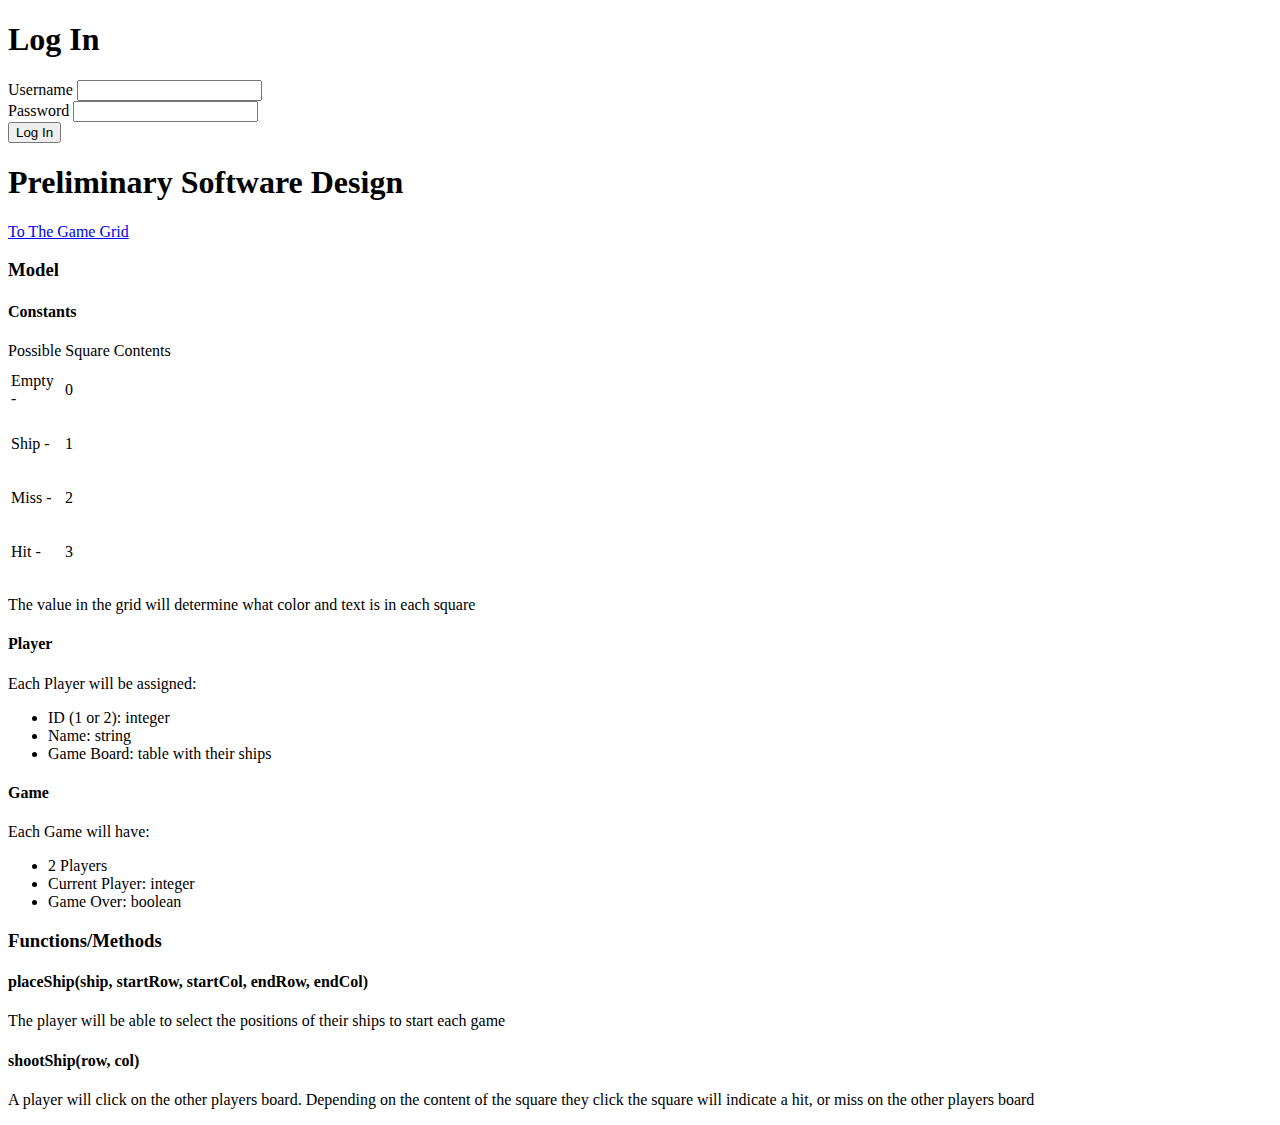
==== index.html @ a253e87c "initial commit" ====
<!DOCTYPE html>
<html lang="en">
  <head>
    <meta charset="UTF-8" />
    <meta name="viewport" content="width=device-width, initial-scale=1.0" />
    <script type="text/javascript" src="view.js"></script>
    <link rel="stylesheet" type="text/css" href="styles.css" />

    <title>BattleShip Home</title>
  </head>
  <body>
    <div>
      <h1>Log In</h1>
      <div>
        <label for="username">Username</label>
        <input id="username" type="text" />
      </div>
      <div>
        <label for="password">Password</label>
        <input id="password" type="password" />
      </div>
      <button onclick="postUsername()">Log In</button>
      <p id="error"></p>
    </div>
    <h1>Preliminary Software Design</h1>
    <a href="./grid.html">To The Game Grid</a>
    <h3>Model</h3>
    <h4>Constants</h4>
    <table>
      <thead>
        <tr>
          Possible Square Contents
        </tr>
      </thead>
      <tbody>
        <tr>
          <td>Empty -</td>
          <td>0</td>
        </tr>
        <tr>
          <td>Ship -</td>
          <td>1</td>
        </tr>
        <tr>
          <td>Miss -</td>
          <td>2</td>
        </tr>
        <tr>
          <td>Hit -</td>
          <td>3</td>
        </tr>
      </tbody>
    </table>
    <p>
      The value in the grid will determine what color and text is in each square
    </p>
    <h4>Player</h4>
    <p>Each Player will be assigned:</p>
    <ul>
      <li>ID (1 or 2): integer</li>
      <li>Name: string</li>
      <li>Game Board: table with their ships</li>
    </ul>

    <h4>Game</h4>
    <p>Each Game will have:</p>
    <ul>
      <li>2 Players</li>
      <li>Current Player: integer</li>
      <li>Game Over: boolean</li>
    </ul>

    <h3>Functions/Methods</h3>
    <h4>placeShip(ship, startRow, startCol, endRow, endCol)</h4>
    <p>
      The player will be able to select the positions of their ships to start
      each game
    </p>

    <h4>shootShip(row, col)</h4>
    <p>
      A player will click on the other players board. Depending on the content
      of the square they click the square will indicate a hit, or miss on the
      other players board
    </p>
  </body>
</html>
---- styles.css ----
td {
  width: 50px;
  height: 50px;
}
.empty {
  background: #ffffff;
  border: 2px solid black;
}
.ship {
  background: #878787;
  border: 2px solid black;
}
.shipGreen {
  background: green;
  border: 2px solid black;
}
.shipOrange {
  background: orange;
  border: 2px solid black;
}
.shipBlue {
  background: #0047c1;
  border: 2px solid black;
}
.miss {
  background: #000000;
  border: 2px solid black;
  color: white;
}
.hit {
  background: #ff0000;
  border: 2px solid black;
}
#shipDiv {
  position: relative;
  top: 0;
  left: 0;
  width: 100%;
  height: 200px;
}

#shipImg {
  width: 300px;
  position: absolute;
  top: 0;
  right: 0;
}

#error {
  color: red;
}

#board2 {
  margin-top: 100px;
}
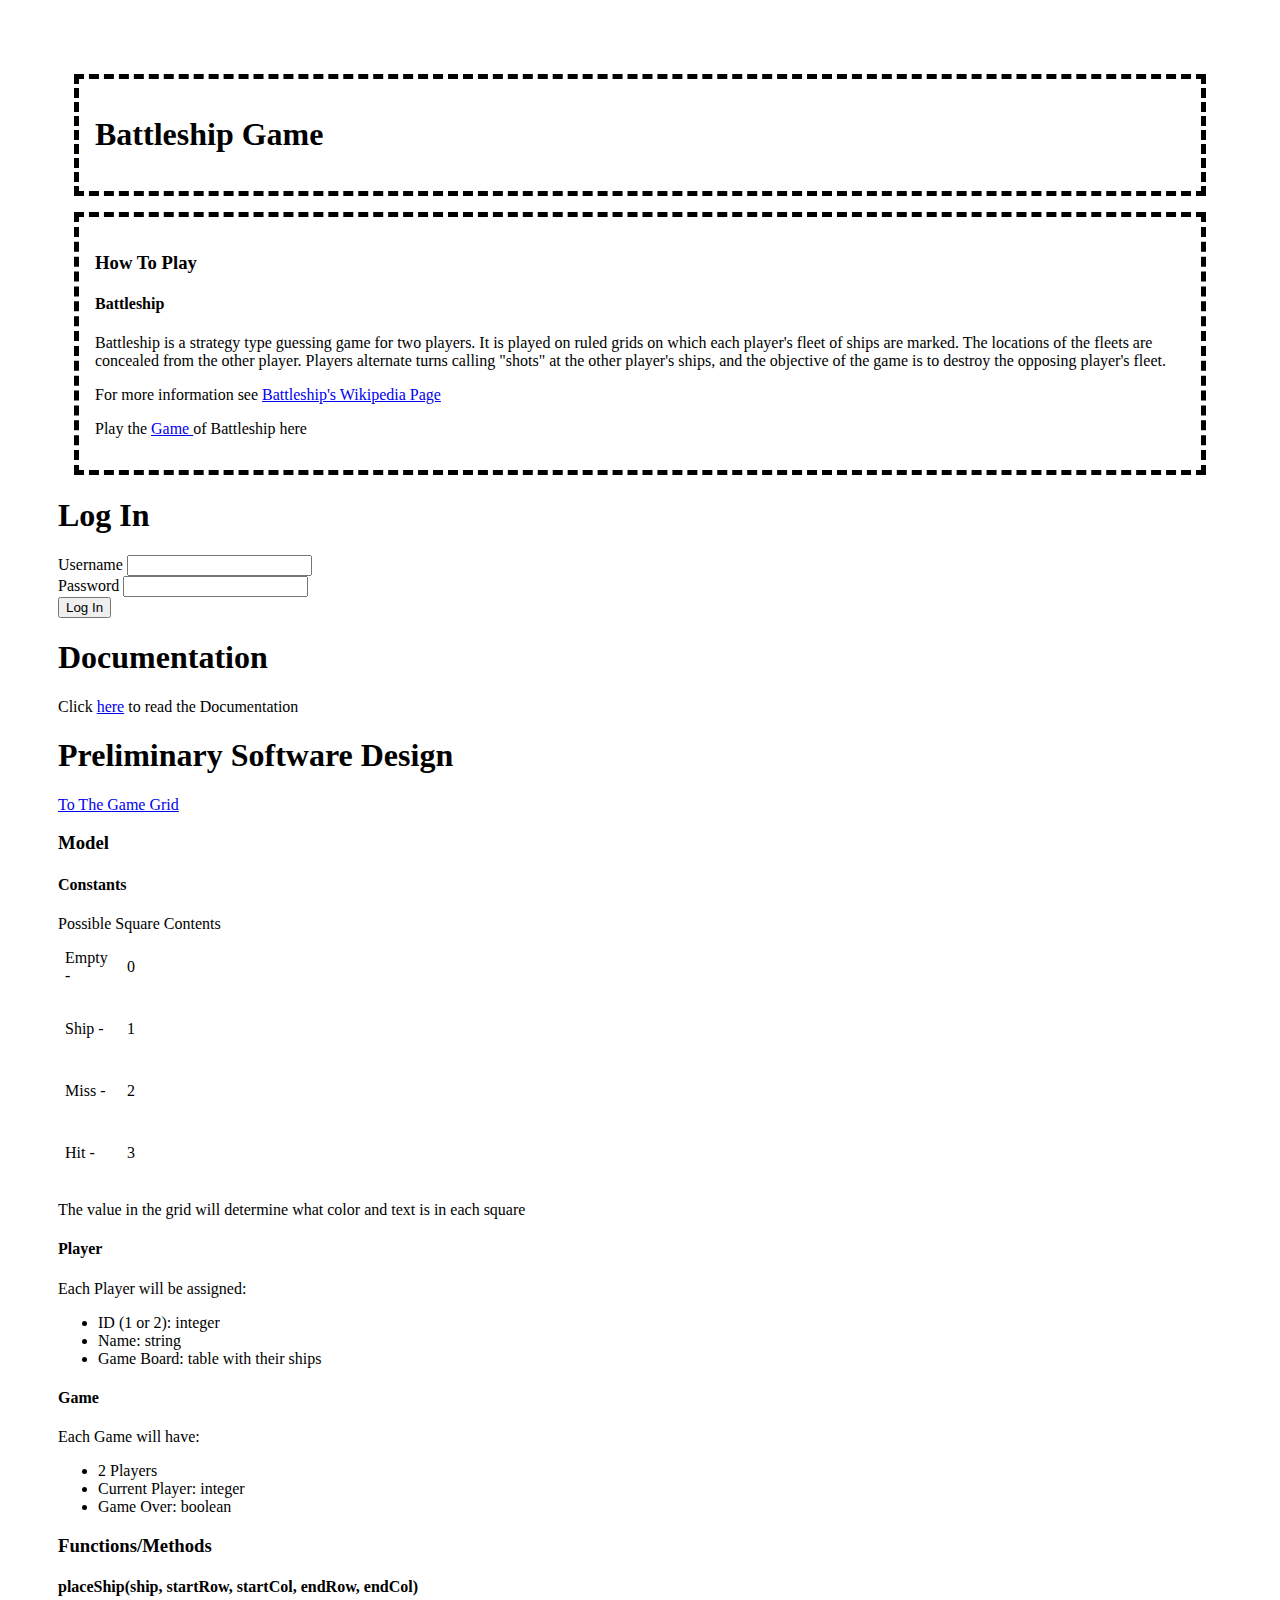
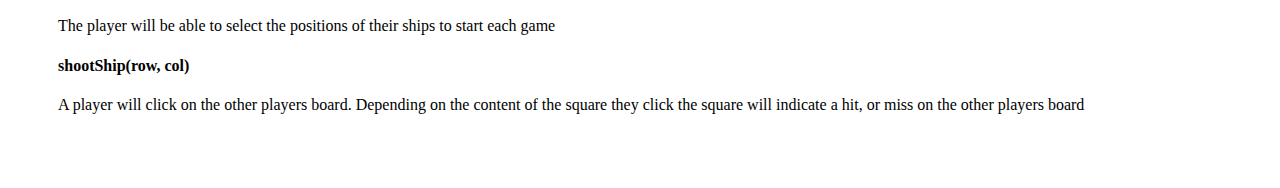
==== commit e4654806: "Added the documentation pages. Fixed some styling. Ready to be turned in" ====
--- a/index.html
+++ b/index.html
@@ -9,6 +9,31 @@
     <title>BattleShip Home</title>
   </head>
   <body>
+    <div class="borders">
+      <h1>Battleship Game</h1>
+    </div>
+    <div class="borders">
+      <h3>How To Play</h3>
+      <h4>Battleship</h4>
+      <p id="descPara">
+        Battleship is a strategy type guessing game for two players. It is
+        played on ruled grids on which each player's fleet of ships are marked.
+        The locations of the fleets are concealed from the other player. Players
+        alternate turns calling "shots" at the other player's ships, and the
+        objective of the game is to destroy the opposing player's fleet.
+      </p>
+
+      <p>
+        For more information see
+        <a
+          href="https://en.wikipedia.org/wiki/Battleship_(game)"
+          target="_blank"
+          >Battleship's Wikipedia Page</a
+        >
+      </p>
+
+      <p>Play the <a href="grid.html">Game </a> of Battleship here</p>
+    </div>
     <div>
       <h1>Log In</h1>
       <div>
@@ -22,6 +47,10 @@
       <button onclick="postUsername()">Log In</button>
       <p id="error"></p>
     </div>
+    <h1>Documentation</h1>
+    <p>
+      Click <a href="/documentation.html">here</a> to read the Documentation
+    </p>
     <h1>Preliminary Software Design</h1>
     <a href="./grid.html">To The Game Grid</a>
     <h3>Model</h3>
--- a/styles.css
+++ b/styles.css
@@ -53,3 +53,47 @@
 #board2 {
   margin-top: 100px;
 }
+
+#inputDiv {
+  display: flex;
+  width: 100%;
+  justify-content: space-between;
+  align-items: center;
+}
+
+#colorDiv {
+  display: flex;
+  /* flex-direction: column; */
+  align-items: center;
+}
+
+#colorDiv > p {
+  margin-right: 10px;
+  text-decoration: underline;
+  font-weight: 500;
+}
+
+body {
+  padding: 50px;
+}
+#canvas2 {
+  margin-left: 75px;
+}
+.borders {
+  border: 5px dashed black;
+  margin: 1rem;
+  padding: 1rem;
+}
+
+#scoringTable td,
+#scoringTable th,
+#scoringTable {
+  border: 2px solid black;
+}
+#scoringTable {
+  width: 100%;
+}
+th,
+td {
+  padding: 5px;
+}
